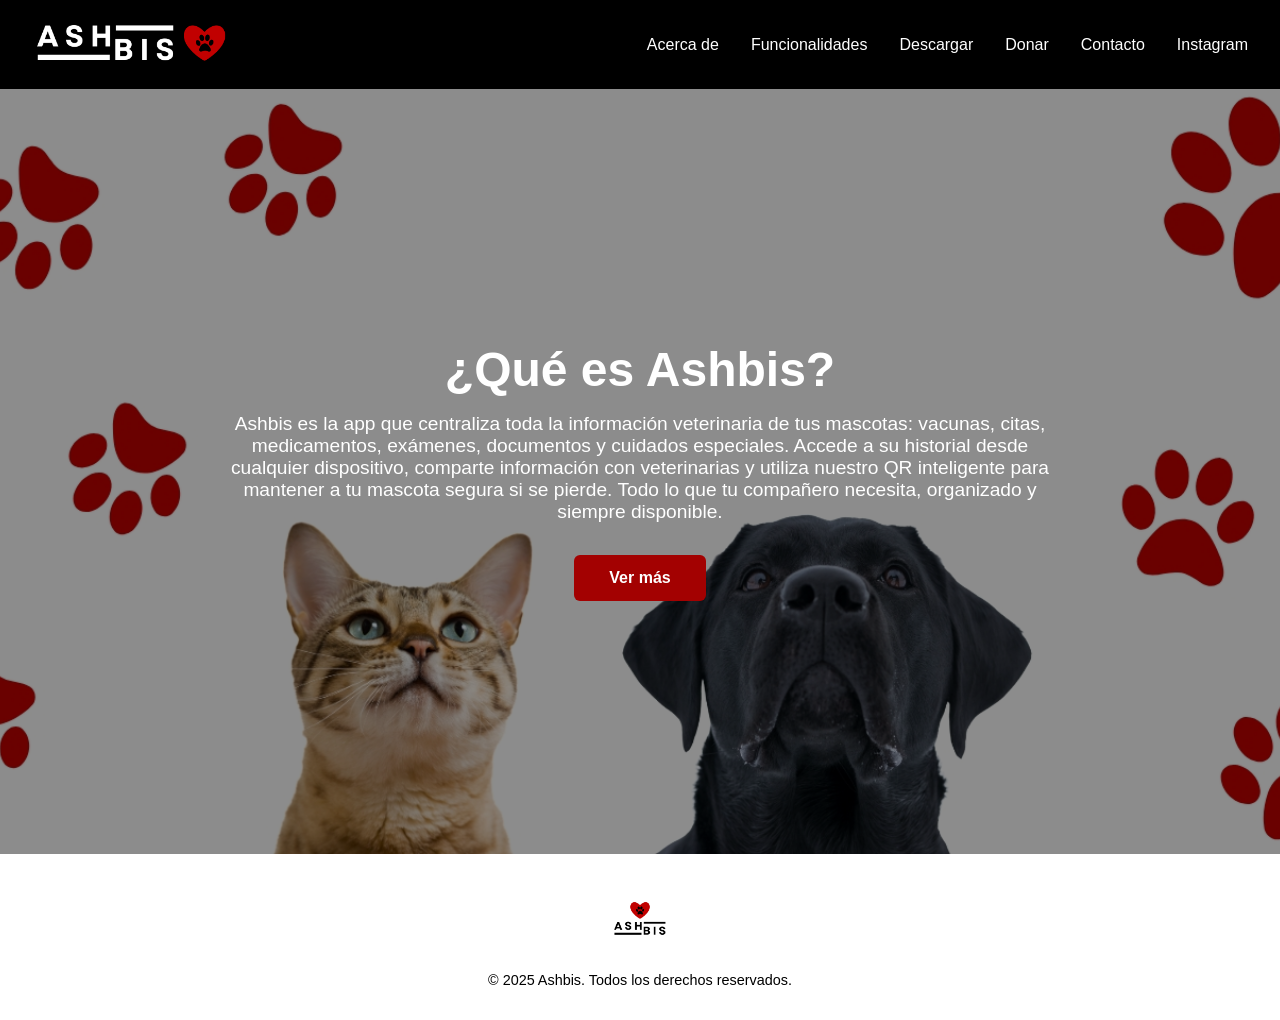
==== Pages/index.html @ d63ecf0b "paginas index y acerca de" ====
<!DOCTYPE html>
<html lang="es">
<head>
    <meta charset="UTF-8">
    <meta name="viewport" content="width=device-width, initial-scale=1.0">
    <title>Inicio | Ashbis</title>
    <link rel="stylesheet" href="../styles.css">
</head>

<body>

    <!-- ---------------- HEADER ---------------- -->
    <header>
        <!-- Logo -->
        <div class="logo">
            <a href="index.html">
                <img src="/img/logo.png" alt="Logo Ashbis" style="height: 50px;">
            </a>
        </div>

        <!-- Menú Hamburguesa -->
        <div class="hamburger">
            <span></span>
            <span></span>
            <span></span>
        </div>

        <!-- Navegación -->
        <nav>
            <!-- Menú Desktop -->
            <ul class="desktop">
                <li><a href="acerca-de.html">Acerca de</a></li>
                <li><a href="funcionalidades.html">Funcionalidades</a></li>
                <li><a href="descargar.html">Descargar</a></li>
                <li><a href="donar.html">Donar</a></li>
                <li><a href="contacto.html">Contacto</a></li>
                <li><a href="https://www.instagram.com/ashbis_oficial/">Instagram</a></li>
            </ul>

            <!-- Menú Mobile -->
            <ul class="mobile">
                <li><a href="acerca-de.html">Acerca de</a></li>
                <li><a href="funcionalidades.html">Funcionalidades</a></li>
                <li><a href="descargar.html">Descargar</a></li>
                <li><a href="donar.html">Donar</a></li>
                <li><a href="contacto.html">Contacto</a></li>
                <li><a href="https://www.instagram.com/ashbis_oficial/">Instagram</a></li>
            </ul>
        </nav>
    </header>


    <!-- ---------------- HERO SECTION ---------------- -->
    <main>
        <section class="hero-section">
            <div class="hero-overlay"></div>

            <div class="hero-content">
                <h1>¿Qué es Ashbis?</h1>

                <p>
                    Ashbis es la app que centraliza toda la información veterinaria de tus mascotas: vacunas, citas,
                    medicamentos, exámenes, documentos y cuidados especiales.  
                    Accede a su historial desde cualquier dispositivo, comparte información con veterinarias y utiliza
                    nuestro QR inteligente para mantener a tu mascota segura si se pierde.  
                    Todo lo que tu compañero necesita, organizado y siempre disponible.
                </p>

                <a href="acerca-de.html" class="btn">Ver más</a>
            </div>
        </section>
    </main>


    <!-- ---------------- FOOTER ---------------- -->
    <footer>
        <img src="/img/logo-footer.jpg" alt="Logo Ashbis Footer">
        <p>© 2025 Ashbis. Todos los derechos reservados.</p>
    </footer>


    <!-- ---------------- SCRIPT MENU ---------------- -->
    <script>
        const hamburger = document.querySelector('.hamburger');
        const mobileMenu = document.querySelector('.mobile');

        hamburger.addEventListener('click', () => {
            mobileMenu.classList.toggle('active');
        });
    </script>

</body>
</html>
---- styles.css ----
/* ------------------- RESET BÁSICO ------------------- */
* {
    margin: 0;
    padding: 0;
    box-sizing: border-box;
}

body {
    font-family: "Poppins", sans-serif;
    background-color: #ffffff;
    color: #000;
    min-height: 100vh;
    display: flex;
    flex-direction: column;
}

/* ------------------- HEADER / NAV ------------------- */

header {
    background-color: #000;
    color: #fff;
    padding: 1rem 2rem;
    display: flex;
    justify-content: space-between;
    align-items: center;
    position: sticky;
    top: 0;
    z-index: 1000;
}

.logo a {
    color: #a30101;
    text-decoration: none;
    font-size: 1.8rem;
    font-weight: 800;
    letter-spacing: 1px;
}

/* NAV Desktop */
nav ul {
    list-style: none;
    display: flex;
    gap: 2rem;
}

nav a {
    color: #fff;
    text-decoration: none;
    font-size: 1rem;
    font-weight: 500;
    transition: color 0.3s ease;
}

nav a:hover {
    color: #a30101;
}

/* ------------------- MENÚ HAMBURGUESA ------------------- */

.hamburger {
    display: none;
    flex-direction: column;
    cursor: pointer;
    gap: 5px;
}

.hamburger span {
    width: 28px;
    height: 3px;
    background: #fff;
    border-radius: 3px;
    transition: 0.3s;
}

/* NAV MOBILE hidden */
nav {
    position: relative;
}

nav ul.mobile {
    display: none;
    flex-direction: column;
    background-color: #000;
    position: absolute;
    top: 60px;
    right: 0;
    width: 200px;
    padding: 1rem;
    border-radius: 5px;
}

nav ul.mobile a {
    padding: 0.8rem 0;
}

/* ------------------- HERO ------------------- */

.hero-section {
    position: relative;
    height: 85vh;
    background-image: url('/img/fondo.jpg');
    background-size: cover;
    background-position: center;
    display: flex;
    align-items: center;
    justify-content: center;
    color: #fff;
}

.hero-overlay {
    position: absolute;
    inset: 0;
    background: rgba(0, 0, 0, 0.45);
}

.hero-content {
    position: relative;
    text-align: center;
    z-index: 2;
    max-width: 900px;
    padding: 2rem;
}

.hero-content h1 {
    font-size: 3rem;
    margin-bottom: 1rem;
    font-weight: 700;
}

.hero-content p {
    font-size: 1.2rem;
    margin-bottom: 2rem;
}

.btn {
    background-color: #a30101;
    padding: 0.9rem 2.2rem;
    display: inline-block;
    color: #fff;
    font-weight: bold;
    border-radius: 6px;
    text-decoration: none;
    transition: background 0.3s ease;
}

.btn:hover {
    background-color: #7a0101;
}

/* ------------------- FOOTER ------------------- */

footer {
    background-color: #ffffff;
    color: #fff;
    text-align: center;
    padding: 2rem 1rem;
    margin-top: auto;

    display: flex;
    flex-direction: column;
    align-items: center;
    gap: 1rem;
}

footer img {
    width: 70px;
    height: auto;
    transition: transform 0.3s ease;
}

footer img:hover {
    transform: scale(1.08);
}

footer p {
    color: #000000;
    font-size: 0.9rem;
}

/* ------------------- MEDIA QUERIES ------------------- */

/* Tablets */
@media (max-width: 900px) {
    .hero-content h1 {
        font-size: 2.5rem;
    }

    nav ul {
        gap: 1.2rem;
    }
}

/* Celulares */
@media (max-width: 700px) {

    /* Mostrar hamburguesa */
    .hamburger {
        display: flex;
    }

    /* Ocultar menú desktop */
    nav ul.desktop {
        display: none;
    }

    /* Mostrar menú al activarlo */
    nav ul.mobile.active {
        display: flex;
    }

    .hero-content h1 {
        font-size: 2.2rem;
    }

    .hero-content p {
        font-size: 1.1rem;
    }

    .btn {
        padding: 0.8rem 1.8rem;
    }
}

/* Móviles pequeños */
@media (max-width: 450px) {
    .hero-content h1 {
        font-size: 1.9rem;
    }

    .hero-content p {
        font-size: 1rem;
    }

    footer img {
        width: 60px;
    }
}

/* ------------------- TARJETA VISIÓN ------------------- */
.info-card {
    border: 4px solid #a30101;
    padding: 2rem;
    margin: 4rem auto;
    max-width: 800px;
    text-align: center;
    border-radius: 8px;
    background: #fff;
    box-shadow: 0 4px 15px rgba(0,0,0,0.08);
}

.info-card h2 {
    color: #a30101;
    font-size: 2rem;
    margin-bottom: 1.2rem;
    font-weight: 700;
}

.info-card p {
    color: #000;
    font-size: 1.15rem;
    line-height: 1.6;
}

/* ------------------- TARJETA OBJETIVO (BORDE PUNTEADO NO LINEAL) ------------------- */
.info-card-dotted {
    padding: 2rem;
    margin: 4rem auto;
    max-width: 800px;
    text-align: center;
    border-radius: 12px;
    background: #fff;
    box-shadow: 0 4px 15px rgba(0,0,0,0.08);

    /* Borde punteado no lineal moderno */
    border: 4px dashed #a30101;
    border-radius: 20px;
}

.info-card-dotted h2 {
    color: #a30101;
    font-size: 2rem;
    margin-bottom: 1.2rem;
    font-weight: 700;
}

.info-card-dotted p {
    color: #000;
    font-size: 1.15rem;
    line-height: 1.6;
}

/* ------------------- RESPONSIVE ------------------- */
@media (max-width: 600px) {
    .info-card,
    .info-card-dotted {
        padding: 1.5rem;
    }

    .info-card h2,
    .info-card-dotted h2 {
        font-size: 1.6rem;
    }

    .info-card p,
    .info-card-dotted p {
        font-size: 1rem;
    }
}

/* ------------------- EQUIPO DE TRABAJO ------------------- */

.team-section {
    max-width: 1100px;
    margin: 4rem auto;
    text-align: center;
    padding: 2rem;
}

.team-section h2 {
    font-size: 2.3rem;
    color: #a30101;
    margin-bottom: 2rem;
    font-weight: 700;
    letter-spacing: 1px;
}

.team-container {
    display: grid;
    grid-template-columns: repeat(auto-fit, minmax(250px, 1fr));
    gap: 2.5rem;
    padding: 1rem;
}

.team-card {
    background: #fff;
    border-radius: 12px;
    overflow: hidden;
    border: 3px solid #a30101;
    box-shadow: 0 4px 15px rgba(0,0,0,0.1);
    transition: transform 0.3s ease, box-shadow 0.3s ease;
}

.team-card:hover {
    transform: translateY(-6px);
    box-shadow: 0 8px 20px rgba(0,0,0,0.15);
}

.team-photo {
    width: 100%;
    height: 270px;
    object-fit: cover;
}

.team-info {
    padding: 1.3rem 1rem;
}

.team-info h3 {
    font-size: 1.4rem;
    color: #a30101;
    margin-bottom: 0.3rem;
    font-weight: 700;
}

.team-info p {
    font-size: 1.05rem;
    color: #333;
    font-weight: 500;
}

/* Responsive */
@media (max-width: 500px) {
    .team-info h3 {
        font-size: 1.2rem;
    }
    .team-info p {
        font-size: 1rem;
    }
    .team-photo {
        height: 220px;
    }
}
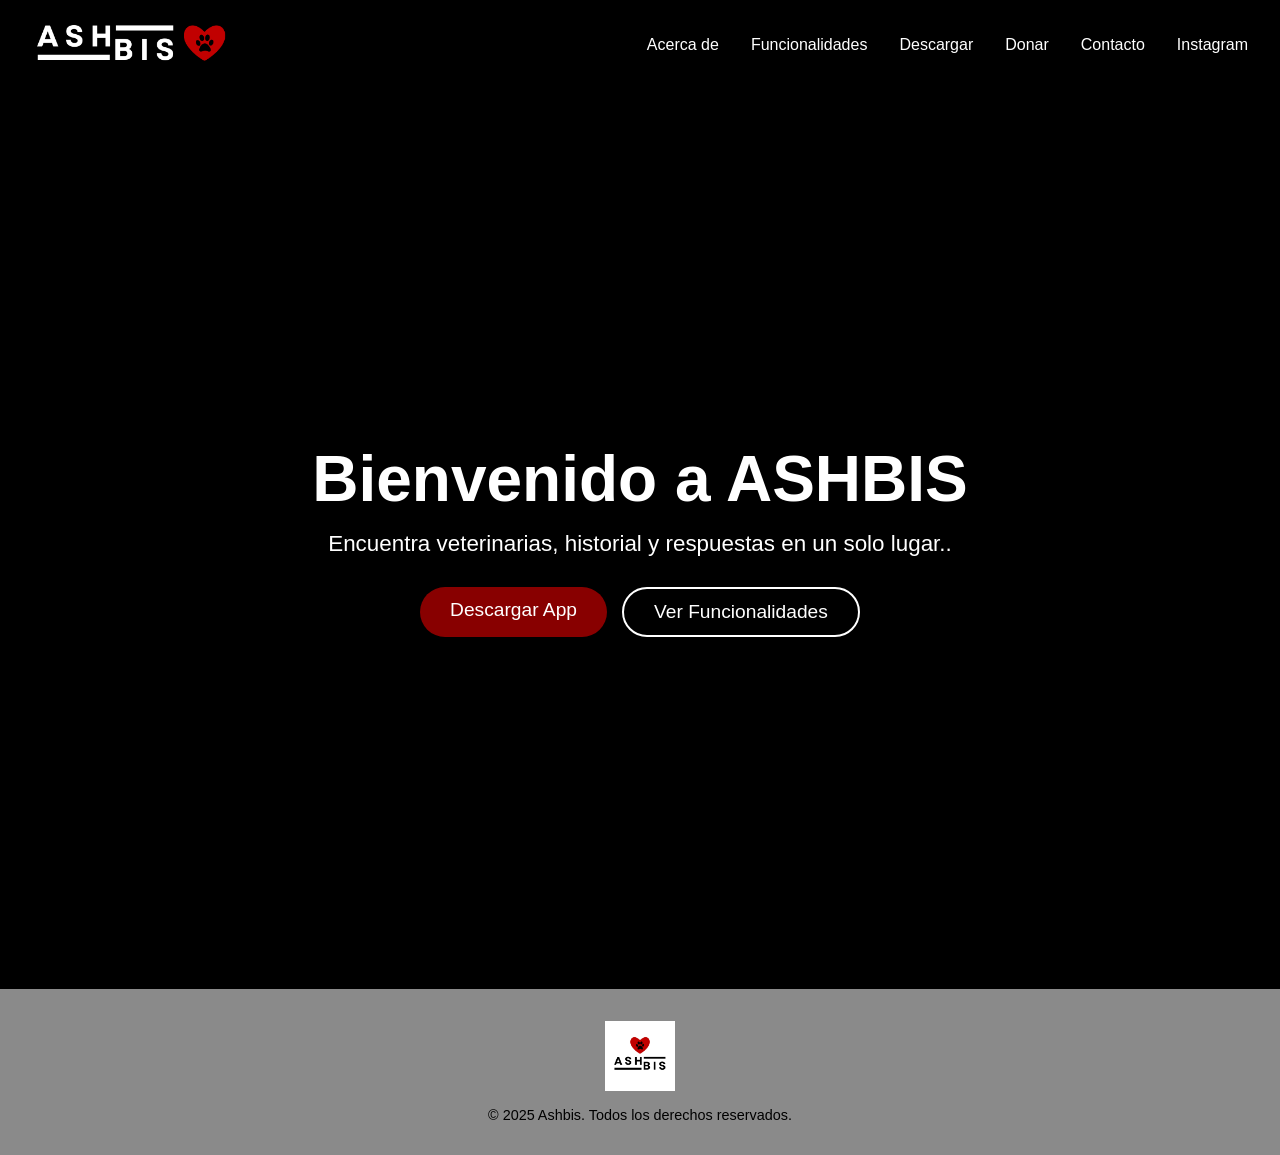
==== commit 30a7a9ff: "actualizacion" ====
--- a/Pages/index.html
+++ b/Pages/index.html
@@ -50,26 +50,30 @@
     </header>
 
 
-    <!-- ---------------- HERO SECTION ---------------- -->
-    <main>
-        <section class="hero-section">
+    <!-- ---------------- CONTENEDOR GENERAL PARA SNAP ---------------- -->
+    <main class="snap-container">
+
+        <!-- ---------------- HERO ---------------- -->
+        <section class="hero">
+            <video class="hero-video" autoplay muted loop playsinline>
+                <source src="/img/Diseño sin título.mp4" type="video/mp4" />
+                <!-- Si prefieres GIF: <img src="assets/fondo.gif" class="hero-video" /> -->
+            </video>
+
             <div class="hero-overlay"></div>
 
             <div class="hero-content">
-                <h1>¿Qué es Ashbis?</h1>
+                <h1>Bienvenido a ASHBIS</h1>
+                <p>Encuentra veterinarias, historial y respuestas en un solo lugar..</p>
 
-                <p>
-                    Ashbis es la app que centraliza toda la información veterinaria de tus mascotas: vacunas, citas,
-                    medicamentos, exámenes, documentos y cuidados especiales.  
-                    Accede a su historial desde cualquier dispositivo, comparte información con veterinarias y utiliza
-                    nuestro QR inteligente para mantener a tu mascota segura si se pierde.  
-                    Todo lo que tu compañero necesita, organizado y siempre disponible.
-                </p>
+                <div class="hero-buttons">
+                <a href="descargar.html" class="btn-primary">Descargar App</a>
+                <a href="funcionalidades.html" class="btn-secondary">Ver Funcionalidades</a>
+                </div>
+            </div>
+            </section>
 
-                <a href="acerca-de.html" class="btn">Ver más</a>
-            </div>
-        </section>
-    </main>
+    
 
 
     <!-- ---------------- FOOTER ---------------- -->
--- a/styles.css
+++ b/styles.css
@@ -7,7 +7,7 @@
 
 body {
     font-family: "Poppins", sans-serif;
-    background-color: #ffffff;
+    background-color: #000000;
     color: #000;
     min-height: 100vh;
     display: flex;
@@ -17,7 +17,7 @@
 /* ------------------- HEADER / NAV ------------------- */
 
 header {
-    background-color: #000;
+    background-color: #000000;
     color: #fff;
     padding: 1rem 2rem;
     display: flex;
@@ -92,65 +92,103 @@
 nav ul.mobile a {
     padding: 0.8rem 0;
 }
-
-/* ------------------- HERO ------------------- */
-
-.hero-section {
-    position: relative;
-    height: 85vh;
-    background-image: url('/img/fondo.jpg');
-    background-size: cover;
-    background-position: center;
-    display: flex;
-    align-items: center;
-    justify-content: center;
-    color: #fff;
-}
-
+/* ===================== */
+/*     SECCIÓN HERO      */
+/* ===================== */
+
+.hero {
+  position: relative;
+  width: 100%;
+  height: 100vh;
+  overflow: hidden;
+  display: flex;
+  align-items: center;
+  justify-content: center;
+}
+
+/* Video o GIF en full pantalla */
+.hero-video {
+  position: absolute;
+  top: 0;
+  left: 0;
+  width: 100%;
+  height: 100%;
+  object-fit: cover;
+  z-index: 1;
+}
+
+/* Capa oscura para mejorar contraste */
 .hero-overlay {
-    position: absolute;
-    inset: 0;
-    background: rgba(0, 0, 0, 0.45);
-}
-
+  position: absolute;
+  top: 0;
+  left: 0;
+  width: 100%;
+  height: 100%;
+  background: rgba(0, 0, 0, 0.45);
+  z-index: 2;
+}
+
+/* Contenido del centro */
 .hero-content {
-    position: relative;
-    text-align: center;
-    z-index: 2;
-    max-width: 900px;
-    padding: 2rem;
+  position: relative;
+  z-index: 3;
+  text-align: center;
+  color: #fff;
+  padding: 0 20px;
 }
 
 .hero-content h1 {
-    font-size: 3rem;
-    margin-bottom: 1rem;
-    font-weight: 700;
+  font-size: 4rem;
+  font-weight: 700;
+  margin-bottom: 15px;
 }
 
 .hero-content p {
-    font-size: 1.2rem;
-    margin-bottom: 2rem;
-}
-
-.btn {
-    background-color: #a30101;
-    padding: 0.9rem 2.2rem;
-    display: inline-block;
-    color: #fff;
-    font-weight: bold;
-    border-radius: 6px;
-    text-decoration: none;
-    transition: background 0.3s ease;
-}
-
-.btn:hover {
-    background-color: #7a0101;
-}
+  font-size: 1.4rem;
+  margin-bottom: 30px;
+}
+
+/* Botones */
+.hero-buttons {
+  display: flex;
+  gap: 15px;
+  justify-content: center;
+}
+
+.btn-primary,
+.btn-secondary {
+  padding: 12px 30px;
+  border-radius: 30px;
+  text-decoration: none;
+  font-size: 1.2rem;
+  transition: 0.3s ease;
+}
+
+.btn-primary {
+  background: #880000;
+  color: #ffffff;
+}
+
+.btn-primary:hover {
+  background: #880000;
+}
+
+.btn-secondary {
+  background: transparent;
+  color: #fff;
+  border: 2px solid #fff;
+}
+
+.btn-secondary:hover {
+  background: rgba(255, 0, 0, 0.2);
+}
+
+
 
 /* ------------------- FOOTER ------------------- */
 
 footer {
-    background-color: #ffffff;
+    background-color: #ffffff8a;
     color: #fff;
     text-align: center;
     padding: 2rem 1rem;
@@ -381,3 +419,36 @@
     }
 }
 
+
+/* ------------------- FONDO ANIMADO ROJO / BLANCO ------------------- */
+
+.animated-bg {
+    position: fixed;
+    top: 0;
+    left: 0;
+    width: 100%;
+    height: 100%;
+    z-index: -1;
+
+    background: radial-gradient(circle at var(--x, 50%) var(--y, 50%), 
+        rgba(173, 3, 3, 0.568), 
+        rgba(255, 255, 255, 0.8)
+    );
+
+    animation: flotante 6s ease-in-out infinite alternate;
+    transition: background-position 0.2s ease-out;
+}
+
+/* Animación fluida en idle */
+@keyframes flotante {
+    0% {
+        transform: translate(0px, 0px) scale(1);
+    }
+    50% {
+        transform: translate(20px, -20px) scale(1.02);
+    }
+    100% {
+        transform: translate(-20px, 20px) scale(1);
+    }
+}
+
